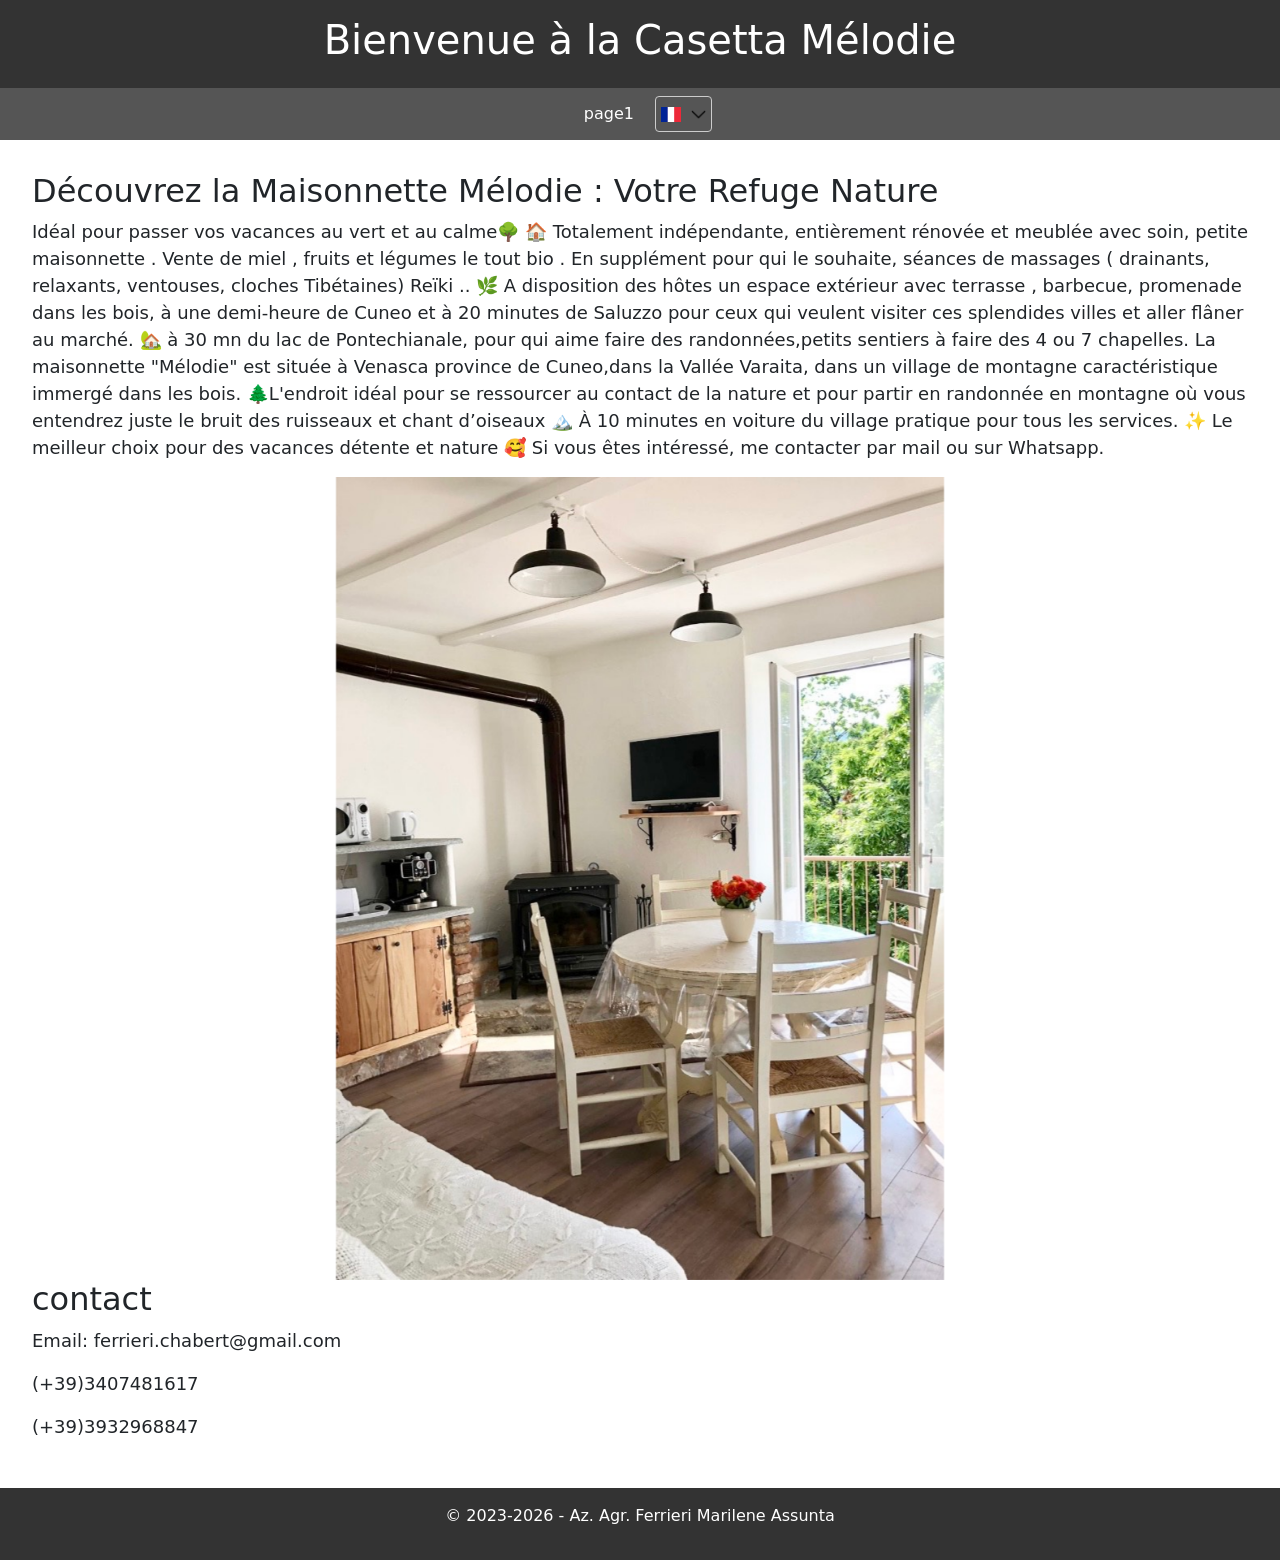
==== index.html @ 4f070c5e "?" ====
<!DOCTYPE html>
<html lang="en">
  <head>
    <meta charset="UTF-8" />
    <meta name="viewport" content="width=device-width, initial-scale=1, shrink-to-fit=no" />
    <meta http-equiv="x-ua-compatible" content="ie=edge" />
    <title>Casetta Melodie</title>
  
  <link rel="stylesheet" href="css/main.css">
  <link rel="icon" type="image/x-icon" href="favicon.png">

    <link href="https://cdn.jsdelivr.net/npm/bootstrap@5.3.1/dist/css/bootstrap.min.css" rel="stylesheet" integrity="sha384-4bw+/aepP/YC94hEpVNVgiZdgIC5+VKNBQNGCHeKRQN+PtmoHDEXuppvnDJzQIu9" crossorigin="anonymous">
  </head>

  <body>
    <!-- Start your project here-->
    <header>
      <h1 data-translate="title">Welcome to Casetta Melodie</h1>
  </header>


  <nav>
    <a href="#about" class="page1" onclick="pageselect(this.className)">page1</a>
    <div class="drop">
      <button class="btn" id="language">
          <img id="languageflag" src="" alt="Language Flag">
          <img id="languagechevron" src="img/chevron.png" alt="">
      </button>
      <div class="drop-content">
          <a href="#" onclick="switchLanguage('en')">
              <img class="flag" src="img/flag-en.png" alt="English" />
          </a>
          <a href="#" onclick="switchLanguage('fr')">
              <img class="flag" src="img/flag-fr.png" alt="French" />
          </a>
          <a href="#" onclick="switchLanguage('it')">
              <img class="flag" src="img/flag-it.jpg" alt="Italian" />
          </a>
          <!-- Add more language flags as needed -->
      </div>
    </div>
  </nav>
  
  
  <main>
    <div id="page1">


      <section id="about">
          <h2 data-translate="subtitle1">About Us</h2>
          <p data-translate="desc1"> Ideal for spending your holidays surrounded by greenery and tranquility 🌳 🏠 Completely independent, fully renovated and carefully furnished, a small cottage. Sale of organic honey, fruits, and vegetables. Additionally, for those who wish, there are massage sessions (draining, relaxing, cupping, Tibetan bells), Reiki.. 🌿 Guests have access to an outdoor space with a terrace, barbecue, and a walk in the woods, half an hour from Cuneo and 20 minutes from Saluzzo for those who want to visit these splendid towns and stroll through the market. 🏡 30 minutes from Lake Pontechianale, for those who enjoy hiking, small trails leading to 4 or 7 chapels. The farmhouse "Mélodie" is located in Venasca, province of Cuneo, in the Varaita Valley, in a characteristic mountain village nestled in the woods. 🌲The ideal place to recharge in nature and go hiking in the mountains, where you'll hear only the sound of streams and the song of birds 🏔️ A 10-minute drive from the village, convenient for all services. ✨ The best choice for a relaxing and nature-filled vacation 🥰 If you're interested, please contact me via email. </p>
      </section>
      <section id="portfolio">

          <div id="carouselExampleControlsNoTouching" class="carousel slide" data-bs-touch="false" >
            <div class="carousel-inner">
              <div class="carousel-item active">
                <img src="pics/image_6487327 (1).JPG" class="d-block w-100" alt="...">
              </div>
              <div class="carousel-item">
                <img src="pics/image_6487327 (2).JPG" class="d-block w-100" alt="...">
              </div>
              <div class="carousel-item">
                <img src="pics/image_6487327 (3).JPG" class="d-block w-100" alt="...">
              </div>
              <div class="carousel-item">
                <img src="pics/image_6487327 (4).JPG" class="d-block w-100" alt="...">
              </div>
              <div class="carousel-item">
                <img src="pics/image_6487327 (5).JPG" class="d-block w-100" alt="...">
              </div>
              <div class="carousel-item">
                <img src="pics/image_6487327 (6).JPG" class="d-block w-100" alt="...">
              </div>
              <div class="carousel-item">
                <img src="pics/image_6487327.JPG" class="d-block w-100" alt="...">
              </div>
              <div class="carousel-item">
                <img src="pics/image_50387201.JPG" class="d-block w-100" alt="...">
              </div>
              <div class="carousel-item">
                <img src="pics/image_50439937.JPG" class="d-block w-100" alt="...">
              </div>
              <div class="carousel-item">
                <img src="pics/image_50444033.JPG" class="d-block w-100" alt="...">
              </div>
              <div class="carousel-item">
                <img src="pics/miele.jpg" class="d-block w-100" alt="...">
              </div>
              
            </div>
            <button class="carousel-control-prev" type="button" data-bs-target="#carouselExampleControlsNoTouching" data-bs-slide="prev">
              <span class="carousel-control-prev-icon" aria-hidden="true"></span>
              <span class="visually-hidden">Previous</span>
            </button>
            <button class="carousel-control-next" type="button" data-bs-target="#carouselExampleControlsNoTouching" data-bs-slide="next">
              <span class="carousel-control-next-icon" aria-hidden="true"></span>
              <span class="visually-hidden">Next</span>
            </button>
          </div>

          
      </section>
      <section id="contact">
          <h2 data-translate="contact">Contact Us</h2>
          <p>Email: ferrieri.chabert@gmail.com</p>
          <p>(+39)3407481617</p>
          <p>(+39)3932968847</p>
      </section>
    </div>

  </main>


  <footer>
    <p>&copy; 2023-<span id="thisyear"></span> - Az. Agr. Ferrieri Marilene Assunta</p>
  </footer>
    <script src="https://ajax.googleapis.com/ajax/libs/jquery/3.6.4/jquery.min.js"></script>
    <script src="https://cdn.jsdelivr.net/npm/bootstrap@5.3.1/dist/js/bootstrap.bundle.min.js" integrity="sha384-HwwvtgBNo3bZJJLYd8oVXjrBZt8cqVSpeBNS5n7C8IVInixGAoxmnlMuBnhbgrkm" crossorigin="anonymous"></script>
    <script type="text/javascript" src="js/main.js"></script>
    <script type="json" src="translations.json"></script>
    
  </body>
</html>
---- css/main.css ----
body {
    font-family: Arial, sans-serif;
    margin: 0;
    padding: 0;
    background-color: #f0f0f0;
}
header {
    background-color: #333;
    color: #fff;
    text-align: center;
    padding: 1rem;
}
nav {
    background-color: #555;
    color: #fff;
    padding: 0.5rem;
    text-align: center;
}
nav a {
    color: #fff;
    text-decoration: none;
    margin: 0 1rem;
}
main {
    padding: 2rem;
}
footer {
    background-color: #333;
    color: #fff;
    text-align: center;
    padding: 1rem;
}


#language-selector {
    margin-top: 10px;
}

#language-selector label {
    margin-right: 10px;
}

#language {
    padding: 5px;
    font-size: 16px;
    border: 1px solid #ccc;
    border-radius: 4px;
}

.btn {
    background-color: blue;
    color: red;
    padding: 16px;
    font-size: 16px;
    border: none;
    cursor: pointer;

 }
 .drop {
    position: relative;
    display: inline-block;
 }
 .drop-content {
    display: none;
    position: absolute;
    background-color: black;
    min-width: 30px;
    box-shadow: 0px 8px 16px 0px rgba(232, 225, 225, 0.2);
    z-index: 1;
    border-radius: 0 10px 10px 10px; /* Rounding only the bottom corners */
}

 .drop-content a {
    color: white;
    padding: 12px 16px;
    text-decoration: none;
    display: block;
 }
 .drop-content a:hover {
    background-color: black;
 }
 .drop:hover .drop-content {
    display: block;
 }
 .drop:hover .btn {
    background-color: blue;
 }
 /* Flag styling */
 .flag {
    width: 30px;
    height: 25px;
    margin-right: 5px;
    vertical-align: middle;
 }

#languageflag {
    width: 20px;
    height: 15px;
    margin-right: 5px;
    vertical-align: middle;
}
#languagechevron {
    width: 15px;
    height: 15px;

}


/* Default styling for both mobile and desktop */
#about p, #contact p {
    font-size: 16px;
  }
  
  /* Media query for desktop screens */
  @media (min-width: 768px) {
    #about p, #contact p {
      font-size: 18px; /* Adjust the font size as needed */
    }
  }

  /* Default styling for both mobile and desktop */
.carousel-inner .carousel-item img {
    max-width: 100%; /* Ensure images don't exceed the parent container */
    height: auto; /* Maintain aspect ratio */
  }
  
  /* Media query for desktop screens */
  @media (min-width: 1024px) {
    .carousel-inner .carousel-item img {
      max-width: 50%; /* Reduce image size on desktop */
      height: auto; /* Maintain aspect ratio */
      margin: 0 auto; /* Center the images horizontally */
    }
  }
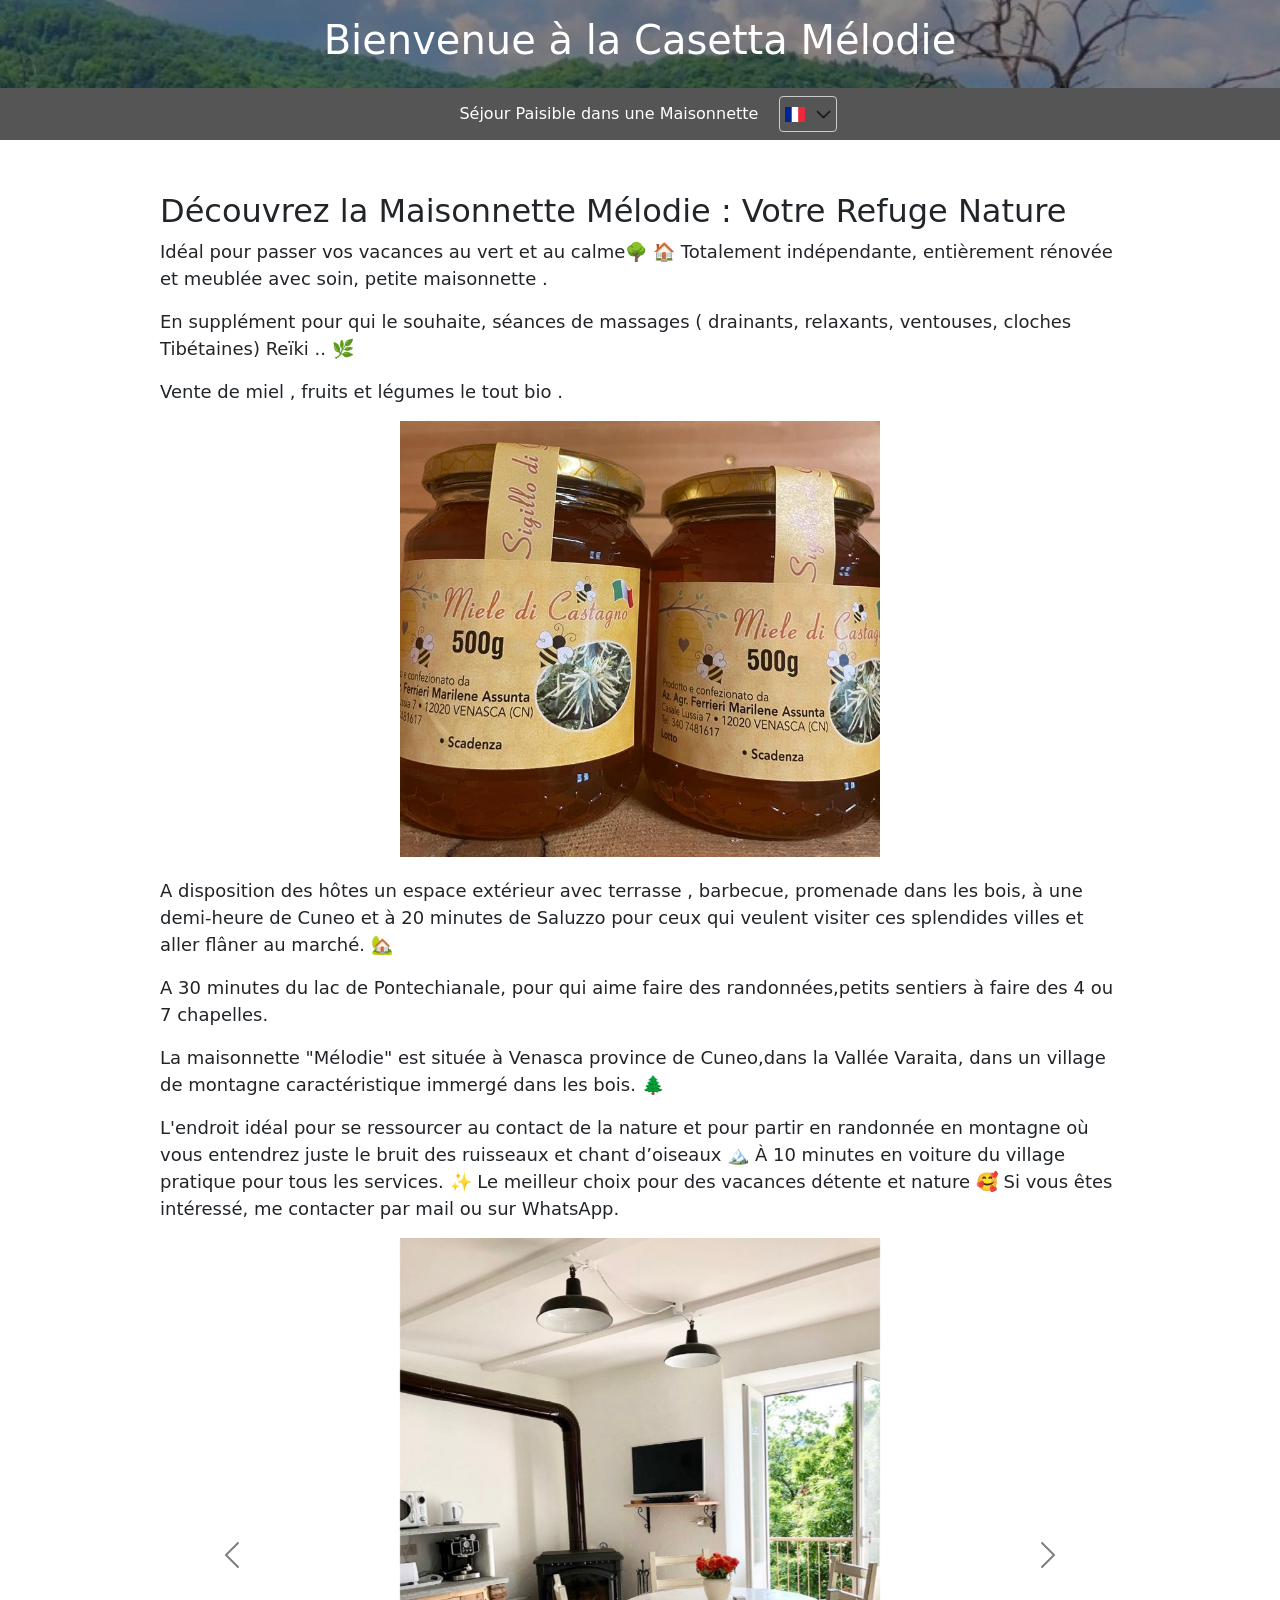
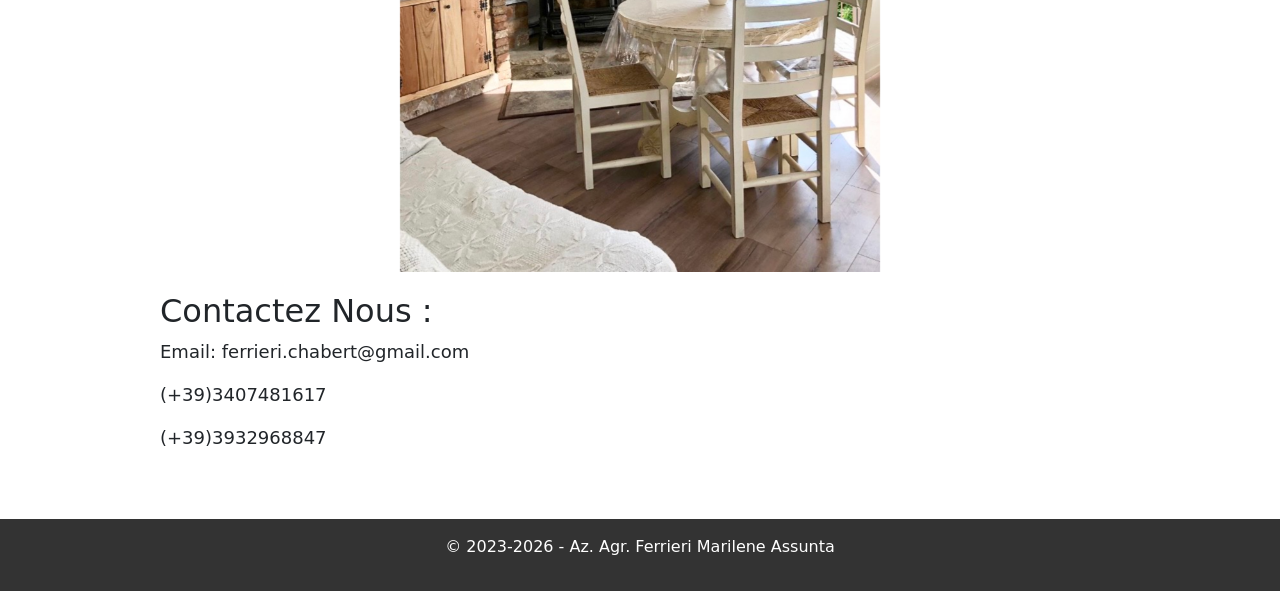
==== commit dbb4eebb: "commit" ====
--- a/index.html
+++ b/index.html
@@ -14,13 +14,15 @@
 
   <body>
     <!-- Start your project here-->
-    <header>
+    <header class="header-with-background">
       <h1 data-translate="title">Welcome to Casetta Melodie</h1>
   </header>
-
+  
+  
+  
 
   <nav>
-    <a href="#about" class="page1" onclick="pageselect(this.className)">page1</a>
+    <a href="" class="page1" data-translate="page1">Tranquil Cottage Getaway</a>
     <div class="drop">
       <button class="btn" id="language">
           <img id="languageflag" src="" alt="Language Flag">
@@ -43,16 +45,28 @@
   
   
   <main>
+    <div class="main-container">
     <div id="page1">
 
 
       <section id="about">
           <h2 data-translate="subtitle1">About Us</h2>
           <p data-translate="desc1"> Ideal for spending your holidays surrounded by greenery and tranquility 🌳 🏠 Completely independent, fully renovated and carefully furnished, a small cottage. Sale of organic honey, fruits, and vegetables. Additionally, for those who wish, there are massage sessions (draining, relaxing, cupping, Tibetan bells), Reiki.. 🌿 Guests have access to an outdoor space with a terrace, barbecue, and a walk in the woods, half an hour from Cuneo and 20 minutes from Saluzzo for those who want to visit these splendid towns and stroll through the market. 🏡 30 minutes from Lake Pontechianale, for those who enjoy hiking, small trails leading to 4 or 7 chapels. The farmhouse "Mélodie" is located in Venasca, province of Cuneo, in the Varaita Valley, in a characteristic mountain village nestled in the woods. 🌲The ideal place to recharge in nature and go hiking in the mountains, where you'll hear only the sound of streams and the song of birds 🏔️ A 10-minute drive from the village, convenient for all services. ✨ The best choice for a relaxing and nature-filled vacation 🥰 If you're interested, please contact me via email. </p>
-      </section>
+
+          
+          <p data-translate="desc3"></p>
+          <p data-translate="desc2"></p>
+          <div style="display: flex; justify-content: center;">
+            <img src="pics/miele.jpg" alt="" style="max-width: 50%; margin-bottom: 20px;">
+          </div>
+          <p data-translate="desc4"></p>
+          <p data-translate="desc5"></p>
+          <p data-translate="desc6"></p>
+          <p data-translate="desc7"></p>
+        </section>
       <section id="portfolio">
 
-          <div id="carouselExampleControlsNoTouching" class="carousel slide" data-bs-touch="false" >
+          <div id="carouselExampleControlsNoTouching" class="carousel slide" data-bs-touch="true" data-bs-interval="3000" >
             <div class="carousel-inner">
               <div class="carousel-item active">
                 <img src="pics/image_6487327 (1).JPG" class="d-block w-100" alt="...">
@@ -84,9 +98,6 @@
               <div class="carousel-item">
                 <img src="pics/image_50444033.JPG" class="d-block w-100" alt="...">
               </div>
-              <div class="carousel-item">
-                <img src="pics/miele.jpg" class="d-block w-100" alt="...">
-              </div>
               
             </div>
             <button class="carousel-control-prev" type="button" data-bs-target="#carouselExampleControlsNoTouching" data-bs-slide="prev">
@@ -101,13 +112,14 @@
 
           
       </section>
-      <section id="contact">
+      <section id="contact" style="padding-top: 20px;">
           <h2 data-translate="contact">Contact Us</h2>
           <p>Email: ferrieri.chabert@gmail.com</p>
           <p>(+39)3407481617</p>
           <p>(+39)3932968847</p>
       </section>
     </div>
+  </div>
 
   </main>
 
--- a/css/main.css
+++ b/css/main.css
@@ -122,16 +122,61 @@
 .carousel-inner .carousel-item img {
     max-width: 100%; /* Ensure images don't exceed the parent container */
     height: auto; /* Maintain aspect ratio */
-  }
+}
   
   /* Media query for desktop screens */
-  @media (min-width: 1024px) {
+@media (min-width: 1024px) {
     .carousel-inner .carousel-item img {
       max-width: 50%; /* Reduce image size on desktop */
       height: auto; /* Maintain aspect ratio */
       margin: 0 auto; /* Center the images horizontally */
     }
+}
+  
+
+
+.header-with-background {
+    background-image: url('../pics/bg.jpg'); /* Replace with the actual path to your image */
+    background-size: cover; /* Adjust as needed */
+    background-position: center center; /* Adjust as needed */
+    background-repeat: no-repeat;
+    /* Add more styles for spacing, text color, etc. */
+}
+
+
+
+
+
+/* General styles for main */
+.main-container {
+    margin: 0 auto; /* Center the content */
   }
   
+  /* Styles for mobile view */
+  @media (max-width: 767px) {
+    .main-container {
+      max-width: 100%; /* Full width in mobile */
+      background-image: none; /* No background image in mobile */
+    }
+  }
+  
+  /* Styles for desktop view */
+  @media (min-width: 768px) {
+    .main-container {
+      max-width: 1000px; /* Adjust as needed */
+      padding: 20px; /* Add padding for spacing */
+    }
+  }
+
+/* Add this CSS to your stylesheet */
+.carousel-control-prev-icon,
+.carousel-control-next-icon {
+  filter: invert(100%); /* Change the color to black */
+}
+
+.carousel-control-prev,
+.carousel-control-next {
+  color: black; /* Set the arrow color to black */
+}
 
   
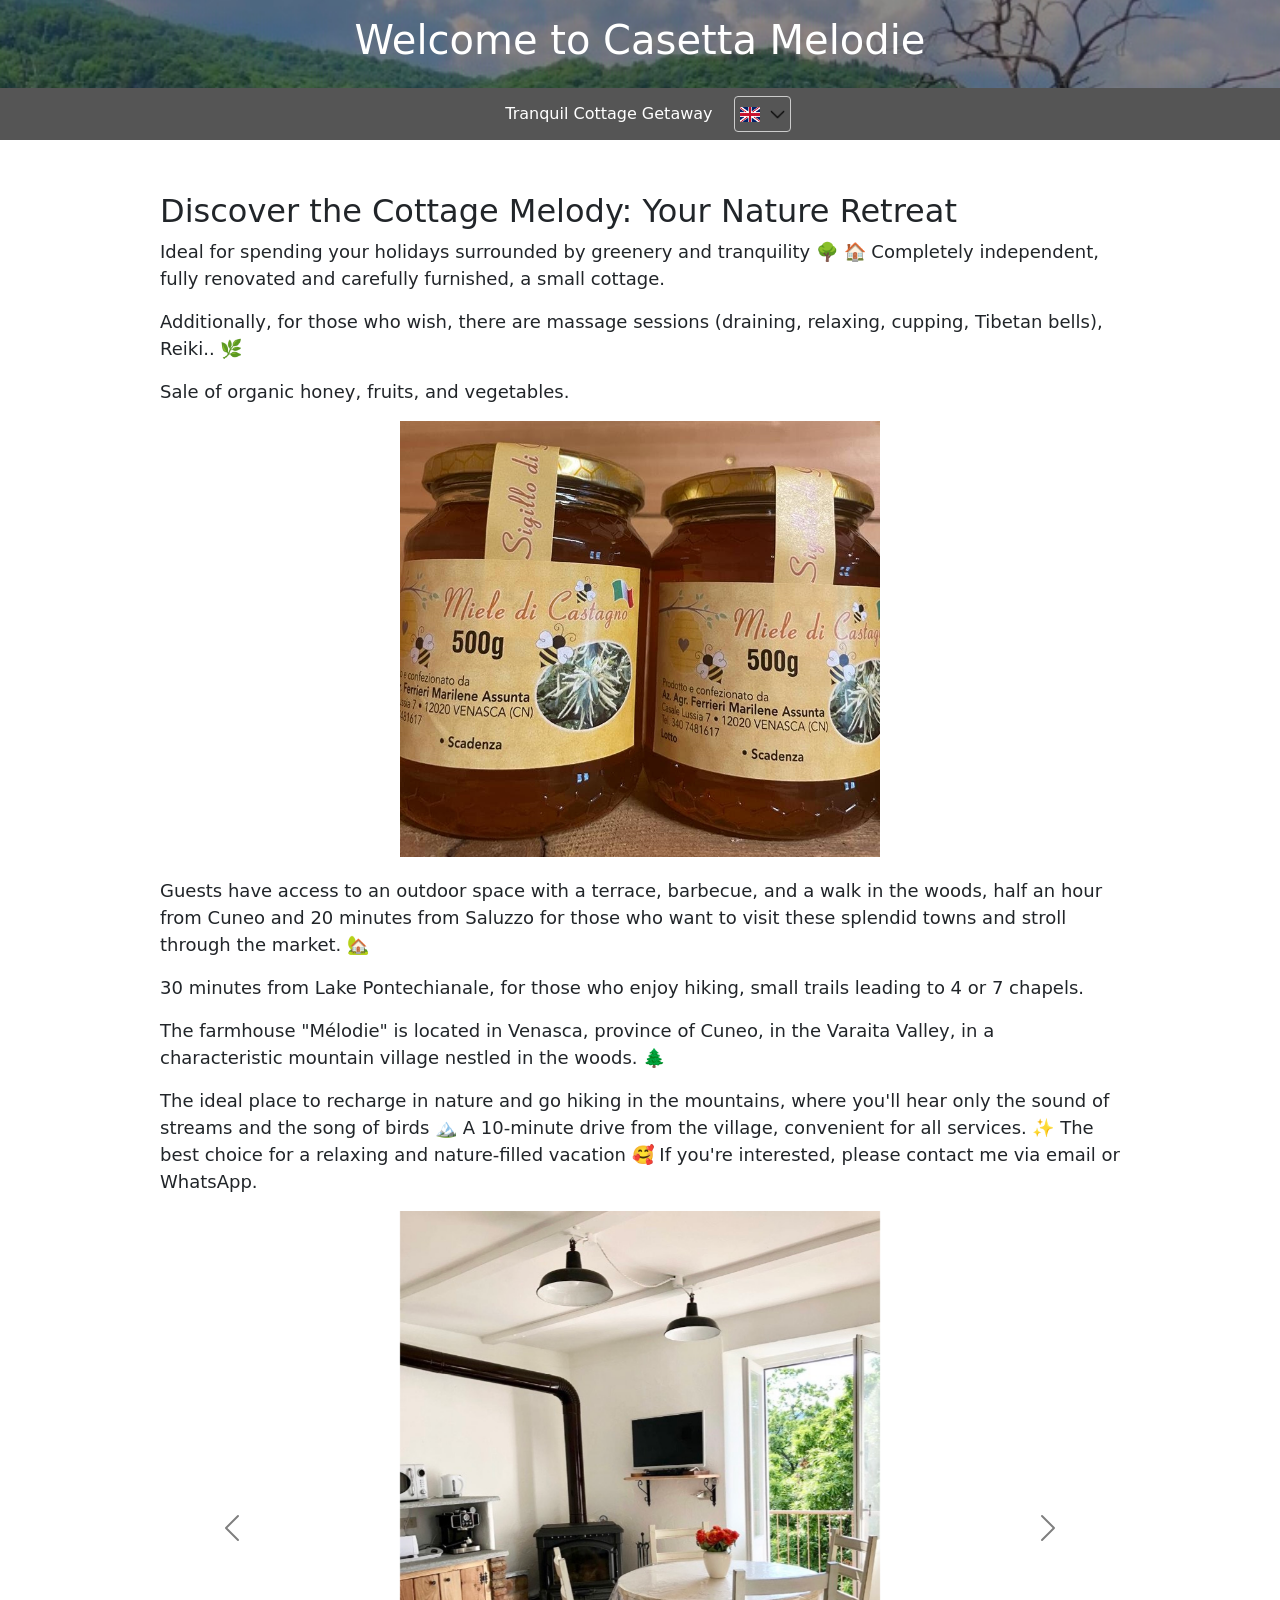
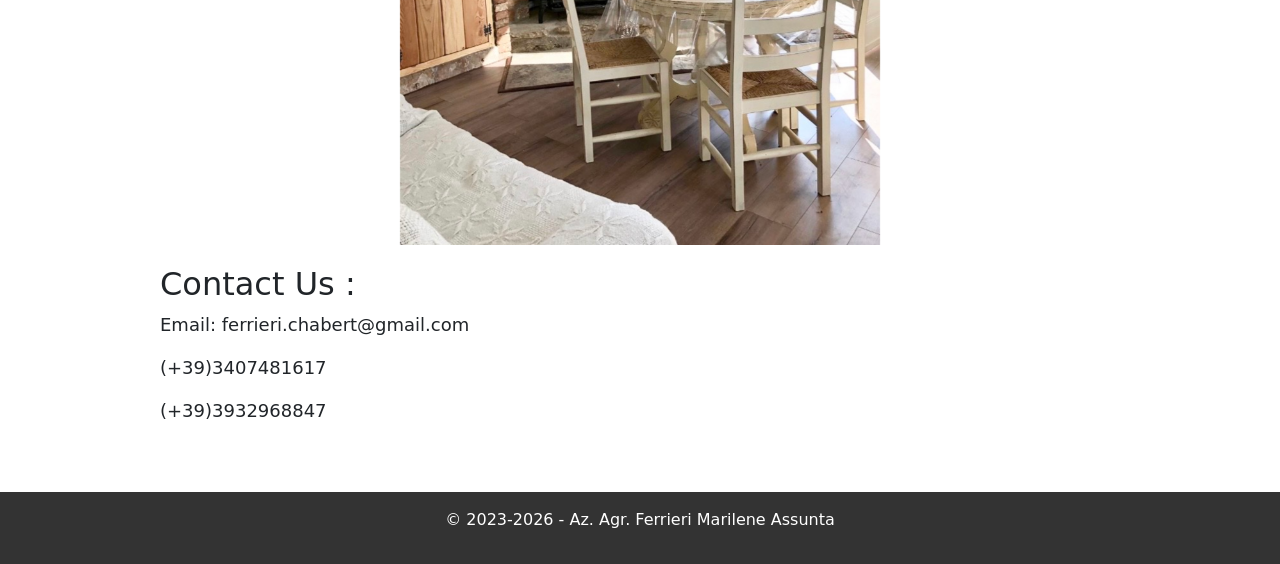
==== commit 585bdad8: "more meta tags, 1pic" ====
--- a/index.html
+++ b/index.html
@@ -1,10 +1,23 @@
 <!DOCTYPE html>
 <html lang="en">
+<html lang="fr"> 
+<html lang="it">
+
+
   <head>
     <meta charset="UTF-8" />
     <meta name="viewport" content="width=device-width, initial-scale=1, shrink-to-fit=no" />
     <meta http-equiv="x-ua-compatible" content="ie=edge" />
     <title>Casetta Melodie</title>
+    <meta name="description" lang="it" content="Casetta Melodie - Un rifugio tranquillo in una maisonette a Venasca che offre prodotti locali coltivati in modo biologico per una vacanza perfetta nella natura." />
+    <meta name="description" lang="en" content="Casetta Melodie - A tranquil cottage getaway in Venasca offering locally grown products for a perfect vacation in nature." />
+    <meta name="description" lang="fr" content="Casetta Melodie - Une escapade tranquille en maisonette à Venasque proposant des produits cultivés localement bio pour des vacances parfaites en pleine nature." />
+    
+    <meta name="keywords" lang="en" content="Casetta Melodie, nature cottage, maisonette nature, vacation rental, chambre d'hôte, local products, produits bio, tranquility, greenery, nature, organic honey, miel, fruits, vegetables, massage, Reiki, hiking, randonnée, Cuneo, Saluzzo, Lake Pontechianale, Venasca, Venasque" />
+    <meta name="keywords" lang="fr" content="Casetta Melodie, maisonnette nature, location de vacances, produits locaux, tranquillité, verdure, nature, miel bio, fruits, légumes, massage, Reiki, randonnée, Cuneo, Saluzzo, Lac de Pontechianale, Venasca, Venasque" />
+    <meta name="keywords" lang="it" content="Casetta Melodie, casetta nella natura, affitto vacanze, prodotti locali, tranquillità, verde, natura, miele biologico, frutta, verdura, massaggio, Reiki, escursioni, Cuneo, Saluzzo, Lago di Pontechianale, Venasca, Venasque" />
+
+    <meta name="author" content="Az. Agr. Ferrieri Marilene Assunta" />
   
   <link rel="stylesheet" href="css/main.css">
   <link rel="icon" type="image/x-icon" href="favicon.png">
@@ -75,6 +88,9 @@
                 <img src="pics/image_6487327 (2).JPG" class="d-block w-100" alt="...">
               </div>
               <div class="carousel-item">
+                <img src="pics/IMG_02451.jpg" class="d-block w-100" alt="...">
+              </div>
+              <div class="carousel-item">
                 <img src="pics/image_6487327 (3).JPG" class="d-block w-100" alt="...">
               </div>
               <div class="carousel-item">
